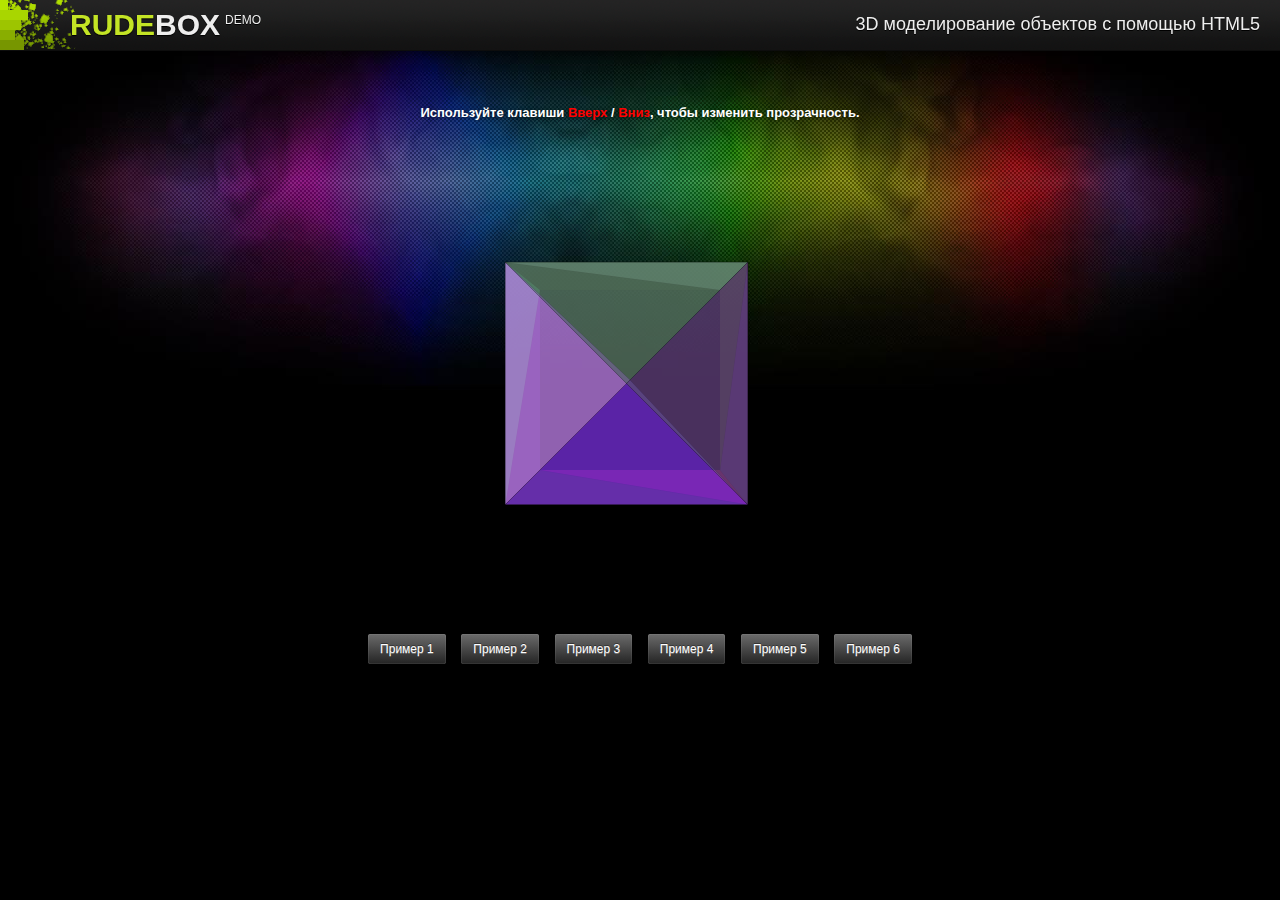
==== 3D/кубы и многогранники/index.html @ 02302877 "3D and some fixes" ====
<!DOCTYPE html>
<html lang="en" >
    <head>
        <meta charset="utf-8" />
        <meta name="author" content="Script Tutorials" />
        <title>3D моделирование объектов с помощью HTML5 | Демонстрация для сайта RUDEBOX</title>
		<link rel="stylesheet" href="demo.css?v=2">
	<link media="screen" href="demo/styles/demo.css" type="text/css" rel="stylesheet" />

        <!-- add styles -->
        <link href="css/main.css" rel="stylesheet" type="text/css" />

        <!-- add script -->
        <script src="js/meshes.js"></script>
        <script src="js/transform.js"></script>
        <script>
            var obj = new cube();
        </script>
        <script src="js/main.js"></script>
    </head>
    <body>
	
	<div id="demo_navi">
      <a href="http://www.rudebox.org.ua/ " rel="nofollow" ><div class="logo"><b><font color=#c3e425>RUDE</font>BOX</b></div></a>
      <div class="demo">DEMO</div>
      <a href="http://www.rudebox.org.ua/triangle-mesh-for-3d-objects-in-html5" rel="nofollow" ><div class="name">3D моделирование объектов с помощью HTML5</div></a>
    </div>
	<br><br><br><br><br><br><br>
        <center><span style="font-size: bold; text-shadow: 0px 1px 4px rgba( 0, 0, 0, 0.6); color: #fff; font-weight: bold;">
Используйте клавиши <font color=red>Вверх</font> / <font color=red>Вниз</font>, чтобы изменить прозрачность.
</span></center>

        <div class="container">
            <canvas id="scene" height="500" width="700" tabindex="1"></canvas>
            
			

        </div>
		<center>
<a rel="nofollow" class="otherbuttons small greenotherb" href="index.html">Пример 1</a>
<a rel="nofollow" class="otherbuttons small greenotherb" href="index2.html">Пример 2</a>
<a rel="nofollow" class="otherbuttons small greenotherb" href="index3.html">Пример 3</a>
<a rel="nofollow" class="otherbuttons small greenotherb" href="index4.html">Пример 4</a>
<a rel="nofollow" class="otherbuttons small greenotherb" href="index5.html">Пример 5</a>
<a rel="nofollow" class="otherbuttons small greenotherb" href="index6.html">Пример 6</a>
</center>
    </body>
</html>
---- 3D/кубы и многогранники/demo.css ----
* { 
	margin:0; padding:0; 
}
			
body { 
	font-family: Raleway, Arial;
	text-align: center;
	background: #000000 url(header.jpg) no-repeat center top;
	font-size: 13px;
}
---- 3D/кубы и многогранники/demo/styles/demo.css ----
#demo_navi {
	z-index: 99999;
	position: fixed;
	top: 0px;
	height: 50px;
	width: 100%;
	background: url(../images/bar_bg.png);
	border-bottom: 1px solid #0d0d0d;
	box-shadow: 0px 2px 15px rgba( 0, 0, 0, 0.6);
}

#demo_navi a {
	text-decoration: none;
}

#demo_navi  .logo {
	background: url(../images/logo_add.png) no-repeat;
	font-size: 30px;
	padding: 0px 0px 0px 70px;
	line-height: 50px;
	color: #eeeeee;
	font-weight: ;
	text-shadow: 0px 1px 1px #000;
	float: left;
}

#demo_navi  .demo {
	font-size: 12px;
	padding: 0px 0px 0px 5px;
	line-height: 40px;
	color: #eeeeee;
	font-weight: ;
	text-shadow: 0px 1px 0px #000;
	float: left;
}

#demo_navi  .name {
	font-size: 18px;
	padding: 0px 20px 0px 0px;
	line-height: 48px;
	color: #eeeeee;
	font-weight: ;
	text-shadow: 0px 1px 0px #000;
	float: right;
}

#content {
	width: 1000px;
	margin:  0px auto;
	padding: 70px 0px;
}

a.small {
    font-size:12px;
}

a.medium {
    font-size:14px;
}

a.big {
    font-size:18px;
}

a.otherbuttons {
  display: inline-block;
  text-decoration: none;
  font-family: Arial, Helvetica, sans-serif;
  color: #ffffff;
  padding: 8px 12px;
  background: -moz-linear-gradient(
    top,
    #6b6b6b 0%,
    #242424);
  background: -webkit-gradient(
    linear, left top, left bottom, 
    from(#6b6b6b),
    to(#242424));
  border-radius: 3px;
  -moz-border-radius: 3px;
  -webkit-border-radius: 3px;
  border: 1px solid #000;
  -moz-box-shadow:
    0px 1px 3px rgba(000,000,000,0.5),
    inset 0px 0px 1px rgba(255,255,255,0.7);
  -webkit-box-shadow:
    0px 1px 3px rgba(000,000,000,0.5),
    inset 0px 0px 1px rgba(255,255,255,0.7);
  text-shadow:
    0px -1px 0px rgba(000,000,000,0.4),
    0px 1px 0px rgba(255,255,255,0.3);
  margin: 10px 5px;
}

a.greenotherb:hover {
  background: -moz-linear-gradient(
    top,
    #bbd624 0%,
    #689425);
  background: -webkit-gradient(
    linear, left top, left bottom, 
    from(#bbd624),
    to(#689425));
  border-radius: 2px;
  -moz-border-radius: 2px;
  -webkit-border-radius: 2px;
  border: 1px solid #507d15;
  -moz-box-shadow:
    0px 1px 3px rgba(000,000,000,0.5),
    inset 0px 0px 1px rgba(255,255,255,0.7);
  -webkit-box-shadow:
    0px 1px 3px rgba(000,000,000,0.5),
    inset 0px 0px 1px rgba(255,255,255,0.7);
  text-shadow:
    0px -1px 0px rgba(000,000,000,0.2),
    0px 1px 0px rgba(255,255,255,0.3);
}

a.redotherb:hover {
  background: -moz-linear-gradient(
    top,
    #f03554 0%,
    #942538);
  background: -webkit-gradient(
    linear, left top, left bottom, 
    from(#f03554),
    to(#942538));
  border-radius: 2px;
  -moz-border-radius: 2px;
  -webkit-border-radius: 2px;
  border: 1px solid #7d1515;
  -moz-box-shadow:
    0px 1px 3px rgba(000,000,000,0.5),
    inset 0px 0px 1px rgba(255,255,255,0.7);
  -webkit-box-shadow:
    0px 1px 3px rgba(000,000,000,0.5),
    inset 0px 0px 1px rgba(255,255,255,0.7);
  text-shadow:
    0px -1px 0px rgba(000,000,000,0.2),
    0px 1px 0px rgba(255,255,255,0.3);
}
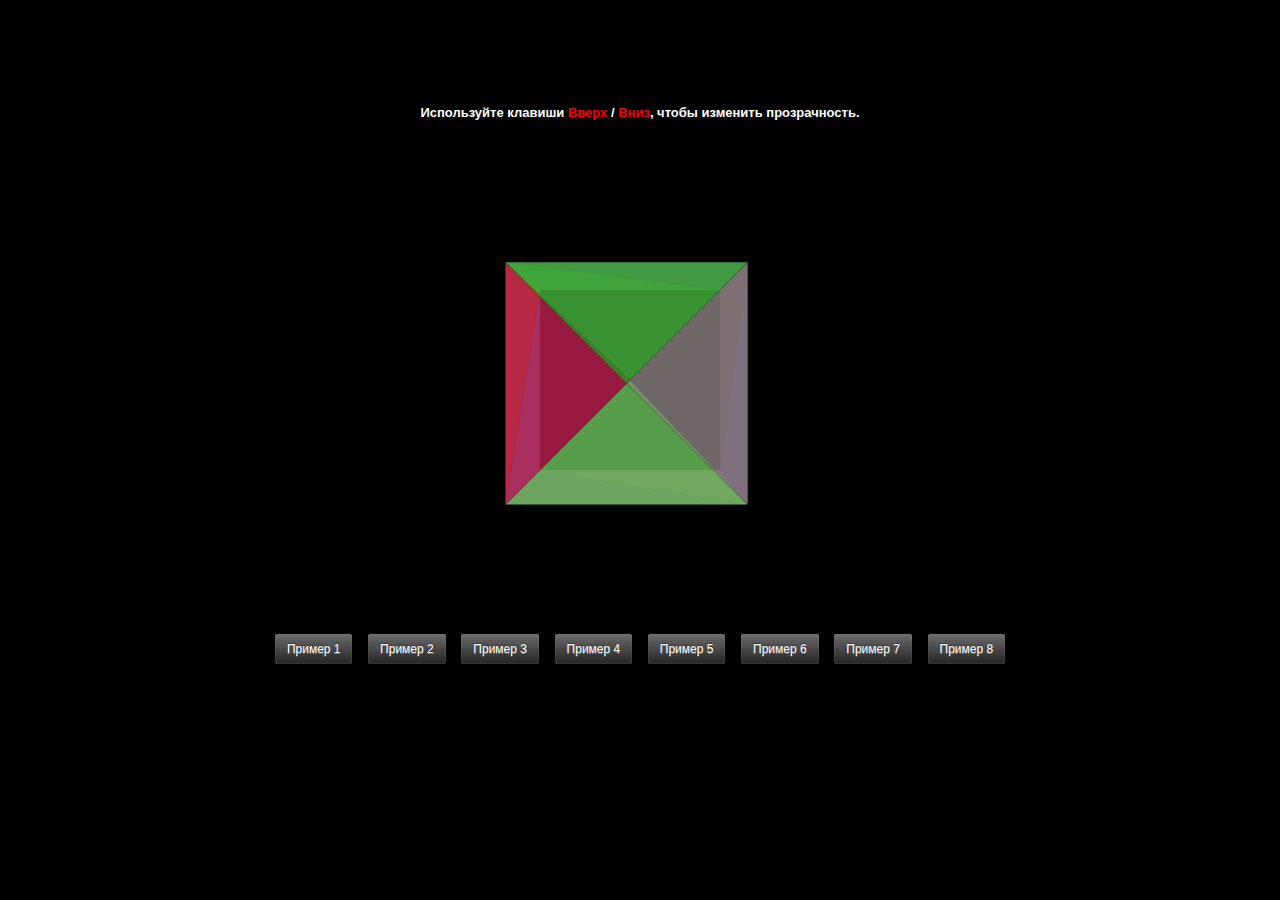
==== commit 712dd2d4: "Linux?" ====
--- a/3D/кубы и многогранники/index.html
+++ b/3D/кубы и многогранники/index.html
@@ -1,48 +1,44 @@
-<!DOCTYPE html>
-<html lang="en" >
-    <head>
-        <meta charset="utf-8" />
-        <meta name="author" content="Script Tutorials" />
-        <title>3D моделирование объектов с помощью HTML5 | Демонстрация для сайта RUDEBOX</title>
-		<link rel="stylesheet" href="demo.css?v=2">
-	<link media="screen" href="demo/styles/demo.css" type="text/css" rel="stylesheet" />
-
-        <!-- add styles -->
-        <link href="css/main.css" rel="stylesheet" type="text/css" />
-
-        <!-- add script -->
-        <script src="js/meshes.js"></script>
-        <script src="js/transform.js"></script>
-        <script>
-            var obj = new cube();
-        </script>
-        <script src="js/main.js"></script>
-    </head>
-    <body>
-	
-	<div id="demo_navi">
-      <a href="http://www.rudebox.org.ua/ " rel="nofollow" ><div class="logo"><b><font color=#c3e425>RUDE</font>BOX</b></div></a>
-      <div class="demo">DEMO</div>
-      <a href="http://www.rudebox.org.ua/triangle-mesh-for-3d-objects-in-html5" rel="nofollow" ><div class="name">3D моделирование объектов с помощью HTML5</div></a>
-    </div>
-	<br><br><br><br><br><br><br>
-        <center><span style="font-size: bold; text-shadow: 0px 1px 4px rgba( 0, 0, 0, 0.6); color: #fff; font-weight: bold;">
-Используйте клавиши <font color=red>Вверх</font> / <font color=red>Вниз</font>, чтобы изменить прозрачность.
-</span></center>
-
-        <div class="container">
-            <canvas id="scene" height="500" width="700" tabindex="1"></canvas>
-            
-			
-
-        </div>
-		<center>
-<a rel="nofollow" class="otherbuttons small greenotherb" href="index.html">Пример 1</a>
-<a rel="nofollow" class="otherbuttons small greenotherb" href="index2.html">Пример 2</a>
-<a rel="nofollow" class="otherbuttons small greenotherb" href="index3.html">Пример 3</a>
-<a rel="nofollow" class="otherbuttons small greenotherb" href="index4.html">Пример 4</a>
-<a rel="nofollow" class="otherbuttons small greenotherb" href="index5.html">Пример 5</a>
-<a rel="nofollow" class="otherbuttons small greenotherb" href="index6.html">Пример 6</a>
-</center>
-    </body>
+<!DOCTYPE html>
+<html lang="en" >
+    <head>
+        <meta charset="utf-8" />
+	<link rel="stylesheet" href="demo.css?v=2">
+	<link media="screen" href="demo/styles/demo.css" type="text/css" rel="stylesheet" />
+
+        <!-- add styles -->
+        <link href="css/main.css" rel="stylesheet" type="text/css" />
+
+        <!-- add script -->
+        <script src="js/meshes.js"></script>
+        <script src="js/transform.js"></script>
+        <script>
+            var obj = new cube();
+        </script>
+        <script src="js/main.js"></script>
+    </head>
+    <body>
+	
+      
+	<br><br><br><br><br><br><br>
+        <center><span style="font-size: bold; text-shadow: 0px 1px 4px rgba( 0, 0, 0, 0.6); color: #fff; font-weight: bold;">
+Используйте клавиши <font color=red>Вверх</font> / <font color=red>Вниз</font>, чтобы изменить прозрачность.
+</span></center>
+
+        <div class="container">
+            <canvas id="scene" height="500" width="700" tabindex="1"></canvas>
+            
+			
+
+        </div>
+		<center>
+<a rel="nofollow" class="otherbuttons small greenotherb" href="index.html">Пример 1</a>
+<a rel="nofollow" class="otherbuttons small greenotherb" href="index2.html">Пример 2</a>
+<a rel="nofollow" class="otherbuttons small greenotherb" href="index3.html">Пример 3</a>
+<a rel="nofollow" class="otherbuttons small greenotherb" href="index4.html">Пример 4</a>
+<a rel="nofollow" class="otherbuttons small greenotherb" href="index5.html">Пример 5</a>
+<a rel="nofollow" class="otherbuttons small greenotherb" href="index6.html">Пример 6</a>
+<a rel="nofollow" class="otherbuttons small greenotherb" href="index7.html">Пример 7</a>
+<a rel="nofollow" class="otherbuttons small greenotherb" href="index8.html">Пример 8</a>
+</center>
+    </body>
 </html>--- a/3D/кубы и многогранники/demo/styles/demo.css
+++ b/3D/кубы и многогранники/demo/styles/demo.css
@@ -1,142 +1,142 @@
-
-#demo_navi {
-	z-index: 99999;
-	position: fixed;
-	top: 0px;
-	height: 50px;
-	width: 100%;
-	background: url(../images/bar_bg.png);
-	border-bottom: 1px solid #0d0d0d;
-	box-shadow: 0px 2px 15px rgba( 0, 0, 0, 0.6);
-}
-
-#demo_navi a {
-	text-decoration: none;
-}
-
-#demo_navi  .logo {
-	background: url(../images/logo_add.png) no-repeat;
-	font-size: 30px;
-	padding: 0px 0px 0px 70px;
-	line-height: 50px;
-	color: #eeeeee;
-	font-weight: ;
-	text-shadow: 0px 1px 1px #000;
-	float: left;
-}
-
-#demo_navi  .demo {
-	font-size: 12px;
-	padding: 0px 0px 0px 5px;
-	line-height: 40px;
-	color: #eeeeee;
-	font-weight: ;
-	text-shadow: 0px 1px 0px #000;
-	float: left;
-}
-
-#demo_navi  .name {
-	font-size: 18px;
-	padding: 0px 20px 0px 0px;
-	line-height: 48px;
-	color: #eeeeee;
-	font-weight: ;
-	text-shadow: 0px 1px 0px #000;
-	float: right;
-}
-
-#content {
-	width: 1000px;
-	margin:  0px auto;
-	padding: 70px 0px;
-}
-
-a.small {
-    font-size:12px;
-}
-
-a.medium {
-    font-size:14px;
-}
-
-a.big {
-    font-size:18px;
-}
-
-a.otherbuttons {
-  display: inline-block;
-  text-decoration: none;
-  font-family: Arial, Helvetica, sans-serif;
-  color: #ffffff;
-  padding: 8px 12px;
-  background: -moz-linear-gradient(
-    top,
-    #6b6b6b 0%,
-    #242424);
-  background: -webkit-gradient(
-    linear, left top, left bottom, 
-    from(#6b6b6b),
-    to(#242424));
-  border-radius: 3px;
-  -moz-border-radius: 3px;
-  -webkit-border-radius: 3px;
-  border: 1px solid #000;
-  -moz-box-shadow:
-    0px 1px 3px rgba(000,000,000,0.5),
-    inset 0px 0px 1px rgba(255,255,255,0.7);
-  -webkit-box-shadow:
-    0px 1px 3px rgba(000,000,000,0.5),
-    inset 0px 0px 1px rgba(255,255,255,0.7);
-  text-shadow:
-    0px -1px 0px rgba(000,000,000,0.4),
-    0px 1px 0px rgba(255,255,255,0.3);
-  margin: 10px 5px;
-}
-
-a.greenotherb:hover {
-  background: -moz-linear-gradient(
-    top,
-    #bbd624 0%,
-    #689425);
-  background: -webkit-gradient(
-    linear, left top, left bottom, 
-    from(#bbd624),
-    to(#689425));
-  border-radius: 2px;
-  -moz-border-radius: 2px;
-  -webkit-border-radius: 2px;
-  border: 1px solid #507d15;
-  -moz-box-shadow:
-    0px 1px 3px rgba(000,000,000,0.5),
-    inset 0px 0px 1px rgba(255,255,255,0.7);
-  -webkit-box-shadow:
-    0px 1px 3px rgba(000,000,000,0.5),
-    inset 0px 0px 1px rgba(255,255,255,0.7);
-  text-shadow:
-    0px -1px 0px rgba(000,000,000,0.2),
-    0px 1px 0px rgba(255,255,255,0.3);
-}
-
-a.redotherb:hover {
-  background: -moz-linear-gradient(
-    top,
-    #f03554 0%,
-    #942538);
-  background: -webkit-gradient(
-    linear, left top, left bottom, 
-    from(#f03554),
-    to(#942538));
-  border-radius: 2px;
-  -moz-border-radius: 2px;
-  -webkit-border-radius: 2px;
-  border: 1px solid #7d1515;
-  -moz-box-shadow:
-    0px 1px 3px rgba(000,000,000,0.5),
-    inset 0px 0px 1px rgba(255,255,255,0.7);
-  -webkit-box-shadow:
-    0px 1px 3px rgba(000,000,000,0.5),
-    inset 0px 0px 1px rgba(255,255,255,0.7);
-  text-shadow:
-    0px -1px 0px rgba(000,000,000,0.2),
-    0px 1px 0px rgba(255,255,255,0.3);
+
+#demo_navi {
+	z-index: 99999;
+	position: fixed;
+	top: 0px;
+	height: 50px;
+	width: 100%;
+	background: url(../images/bar_bg.png);
+	border-bottom: 1px solid #0d0d0d;
+	box-shadow: 0px 2px 15px rgba( 0, 0, 0, 0.6);
+}
+
+#demo_navi a {
+	text-decoration: none;
+}
+
+#demo_navi  .logo {
+	background: url(../images/logo_add.png) no-repeat;
+	font-size: 30px;
+	padding: 0px 0px 0px 70px;
+	line-height: 50px;
+	color: #eeeeee;
+	font-weight: ;
+	text-shadow: 0px 1px 1px #000;
+	float: left;
+}
+
+#demo_navi  .demo {
+	font-size: 12px;
+	padding: 0px 0px 0px 5px;
+	line-height: 40px;
+	color: #eeeeee;
+	font-weight: ;
+	text-shadow: 0px 1px 0px #000;
+	float: left;
+}
+
+#demo_navi  .name {
+	font-size: 18px;
+	padding: 0px 20px 0px 0px;
+	line-height: 48px;
+	color: #eeeeee;
+	font-weight: ;
+	text-shadow: 0px 1px 0px #000;
+	float: right;
+}
+
+#content {
+	width: 1000px;
+	margin:  0px auto;
+	padding: 70px 0px;
+}
+
+a.small {
+    font-size:12px;
+}
+
+a.medium {
+    font-size:14px;
+}
+
+a.big {
+    font-size:18px;
+}
+
+a.otherbuttons {
+  display: inline-block;
+  text-decoration: none;
+  font-family: Arial, Helvetica, sans-serif;
+  color: #ffffff;
+  padding: 8px 12px;
+  background: -moz-linear-gradient(
+    top,
+    #6b6b6b 0%,
+    #242424);
+  background: -webkit-gradient(
+    linear, left top, left bottom, 
+    from(#6b6b6b),
+    to(#242424));
+  border-radius: 3px;
+  -moz-border-radius: 3px;
+  -webkit-border-radius: 3px;
+  border: 1px solid #000;
+  -moz-box-shadow:
+    0px 1px 3px rgba(000,000,000,0.5),
+    inset 0px 0px 1px rgba(255,255,255,0.7);
+  -webkit-box-shadow:
+    0px 1px 3px rgba(000,000,000,0.5),
+    inset 0px 0px 1px rgba(255,255,255,0.7);
+  text-shadow:
+    0px -1px 0px rgba(000,000,000,0.4),
+    0px 1px 0px rgba(255,255,255,0.3);
+  margin: 10px 5px;
+}
+
+a.greenotherb:hover {
+  background: -moz-linear-gradient(
+    top,
+    #bbd624 0%,
+    #689425);
+  background: -webkit-gradient(
+    linear, left top, left bottom, 
+    from(#bbd624),
+    to(#689425));
+  border-radius: 2px;
+  -moz-border-radius: 2px;
+  -webkit-border-radius: 2px;
+  border: 1px solid #507d15;
+  -moz-box-shadow:
+    0px 1px 3px rgba(000,000,000,0.5),
+    inset 0px 0px 1px rgba(255,255,255,0.7);
+  -webkit-box-shadow:
+    0px 1px 3px rgba(000,000,000,0.5),
+    inset 0px 0px 1px rgba(255,255,255,0.7);
+  text-shadow:
+    0px -1px 0px rgba(000,000,000,0.2),
+    0px 1px 0px rgba(255,255,255,0.3);
+}
+
+a.redotherb:hover {
+  background: -moz-linear-gradient(
+    top,
+    #f03554 0%,
+    #942538);
+  background: -webkit-gradient(
+    linear, left top, left bottom, 
+    from(#f03554),
+    to(#942538));
+  border-radius: 2px;
+  -moz-border-radius: 2px;
+  -webkit-border-radius: 2px;
+  border: 1px solid #7d1515;
+  -moz-box-shadow:
+    0px 1px 3px rgba(000,000,000,0.5),
+    inset 0px 0px 1px rgba(255,255,255,0.7);
+  -webkit-box-shadow:
+    0px 1px 3px rgba(000,000,000,0.5),
+    inset 0px 0px 1px rgba(255,255,255,0.7);
+  text-shadow:
+    0px -1px 0px rgba(000,000,000,0.2),
+    0px 1px 0px rgba(255,255,255,0.3);
 }